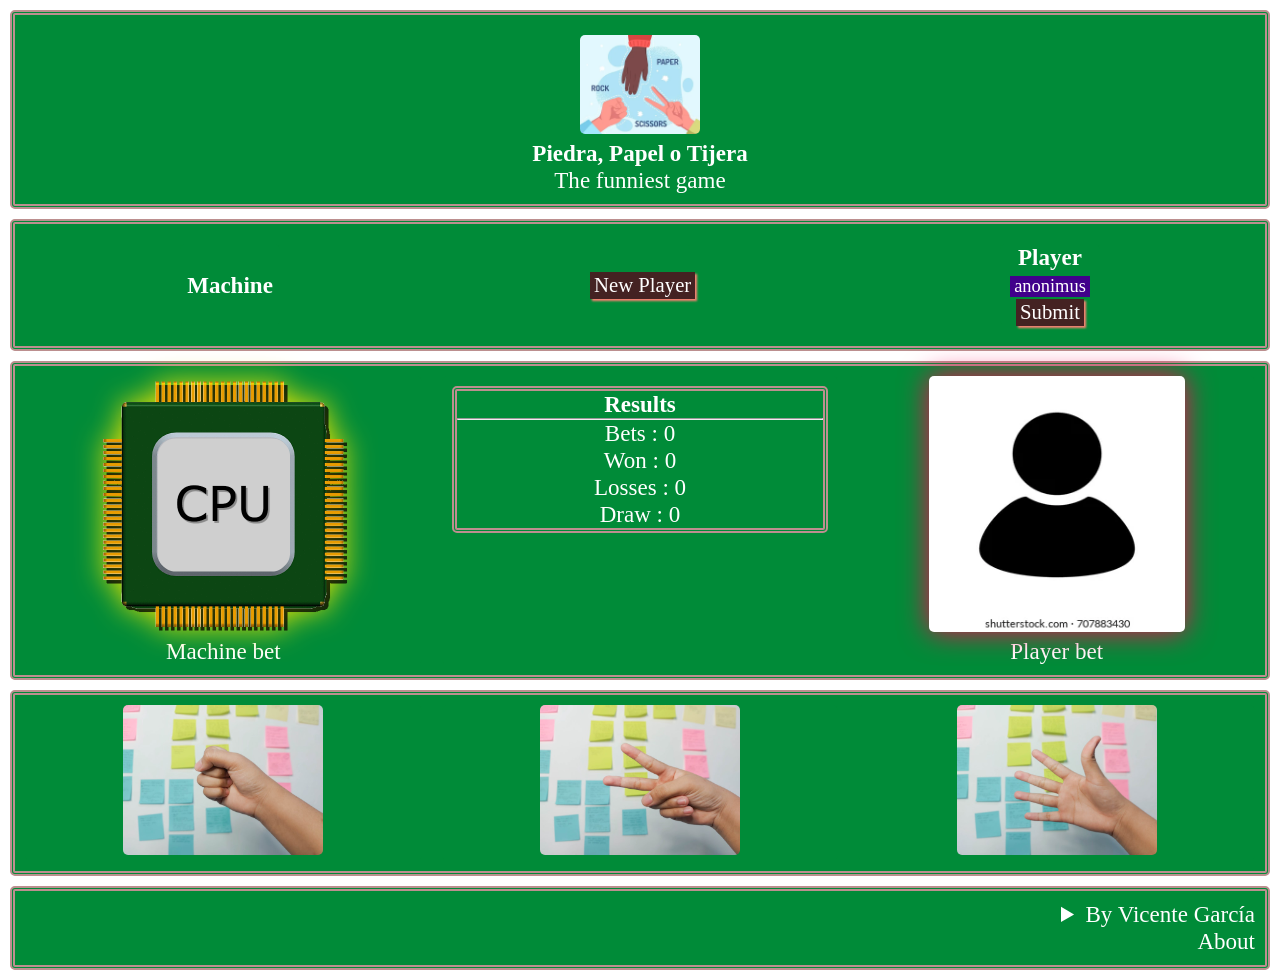
==== index.html @ 00f7163b "First Version No responsive behavior" ====
<!DOCTYPE html>
<html lang="en">
<head>
    <meta charset="UTF-8">
    <meta name="viewport" content="width=device-width, initial-scale=1.0">
    <meta name="autor" content="Vicente García">
    <title>Gifts & Tips for Christmas Eve</title>
    <base href="Index.html">
    <link rel="stylesheet" type="text/css" href="css/juego.css">
    <link rel="stylesheet" type="text/css" media="screen and (min-width: 501px) and (max-width: 1000px)" href="css/juegotab.css">
    <link rel="stylesheet" type="text/css" media="screen and (max-width: 500px)" href="css/juegotel.css">
    <link rel="icon" href="images/juego.webp" type="images/webp" sizes="16x16">  
    <script src="javas/juego.js"></script>
</head>
<body class="home">
    <header> <!-- Common to all pages -->
        <div class="flex-container">
            <div class="flex5">
                <a href="index.html">
                    <img id="icono" src="images/juego.webp" alt="logotipo">
                </a>
            </div>
            <hgroup class="flex5">
                <h1>Piedra, Papel o Tijera</h1>
                <p>The funniest game</p>
            </hgroup>
        </div>
    </header>

    <!-- tronco de la página -->
    <main>
        <nav class="flex-container">
                <div class="left_f">
                    <label><b>Machine</b></label>
                </div>
                <div class="flex1">
                    <input id="restart" type="submit" class="boton" value="New Player" onclick="reset()">
                </div>
                <div id="contenedor" class="right_f">
                    <b><label id="questionName">Player</label></b>
                    <input id="player_name" type="text" class="centrado" maxlength="10" required pattern="[a-zA-Z]" placeholder="your name" value="anonimus">
                    <input id="botonsub" type="submit" class="boton" value="Submit" onclick="register_name(player_name)">
                </div>            
        </nav>
        
        <div class="flex-container">
            <div class="flex2 juego">
                <img id="cpuChoice" src="images/cpu.png" alt="Piedra" class="machineColor" width="256" height="256">
                <figcaption>Machine bet</figcaption>
            </div>
            <div class="flex2 juego">
             <div class="tabla">
                <h2>Results</h2>
                <hr>
                <p>Bets :   <output id="outBets" name="Bets">0</output></p>
                <p>Won :    <output id="outWon" name="Won">0</output></p>
                <p>Losses : <output id="outLosses" name="Losses">0</output></p>
                <p>Draw :   <output id="outDraw" name="Draw">0</output></p>
             </div>
            </div>
            <div class="flex2 juego">
                <img id="playerChoice" src="images/player.webp" alt="Papel" class="playerColor" width="256" height="256">
                <figcaption>Player bet</figcaption>
            </div>
        
        </div>

        <div class="flex-container partida">
            <div class="flex2 juego">
                <img id="bs" class="select" src="images/piedra.jpg" alt="Piedra" width="200" 
                onclick="oneselect(2)"
                ondblclick="select(2)"></div>
            <div class="flex2 juego">
                <img id="bt" class="select" src="images/tijera.jpg" alt="Tijera" width="200" 
                onclick="oneselect(3)"
                ondblclick="select(3)"></div>
            <div class="flex2 juego">
                <img id="bp" class="select" src="images/papel.jpg" alt="Papel" width="200" 
                onclick="oneselect(1)"
                ondblclick="select(1)"></div>
        </div>
        
        
    </main>

    <footer> <!-- Common to all pages -->
        
            <details>
                <summary>
                    <a href="mailto:mrrmvgl@gmail.com?Subject=Me%20pongo%20en%20contacto%20con%20usted">By Vicente García</a>
                </summary>
                    All rights reserved. The content provided is for informational purposes only and the author assumes no liability for errors, omissions, or consequences arising from its use.
            </details>
            <a href="about.html">About</a>
        
    </footer>
</body>
</html>
---- css/juego.css ----
/* fuentes de texto */
*{
	font-size: 1.2rem;
	margin: 0;
	padding: 0;
	box-sizing: border-box;
	color: white;
	font-family: ss_18l;
}

header, nav, main div, footer{
	background-color: #008b38;
	background-size: cover;
	margin-bottom: 10px;
	margin-top: 10px;
	margin-left: 10px;
	margin-right: 10px;
	border: solid thick #bc8f8f;
	border-style: double;
	border-radius: 5px;
}

header{
	text-align: center;
	padding-top: 20px;
	padding-bottom: 10px;
}

/* tipos de letra por elementos */
h1{	font-family: 'ss_36b';}
hgroup p{ font-family: 'ss_36l';}
h2, h3,h4,h5{ font-family: 'ss_36l'; }
article p{ font-family: 'ss_18l'; font-size: 0.8em;}

#icono{
	width: 120px;
}

#icono:hover{
	transform: scale(120%);
	transition: 0.2s;
	filter: drop-shadow(0 0 0.75rem rgb(107, 20, 220));
}
/* nav */
nav{
	padding: 10px 10px 10px;
	align-content: center;
}
nav a{
	font-family: 'ss_18l';
	font-size: 0.9em;
	text-decoration-line: none;
	padding: 9px;
}
nav div{
	text-align: center;
	align-content: center;
	max-width: 100px;
	border: none;
}

/* en función de la página donde nos encontremos cambiaremos el aspecto de su enlace */
.home{
	nav a:nth-child(2){
		color: #c261b9;
	}
}
.lista{
	nav a:nth-child(1){
		color: #c261b9;
	}
}
.contacto{
	nav a:nth-child(3){
		color: #c261b9;
	}
}
.acerca{
	footer a:nth-child(2){
		color: #c261b9;
	}
}

nav a:hover{
	text-shadow: 3px;
	background-color: rosybrown;
	transition: 0.2s;
}
/* float */
.hide{
	float: right;
	border: #8b0080;
	margin-top: -3px;
	font-family: 'ss_18li';
	font-size: 0.9em;
}
.left_f{
	float: left;
}
.right_f{
	float: right;
}

#isearch{
	background-color: darkred;
	max-width: 170px;
	font-size: 0.8em;
	border-style: groove;
}
#nom_player{
	padding-right: 3px;
	margin-right: 3px;
	margin-bottom: 10px;
	width: 10em;
}
#botonsub, #restart{
	background-color: #422;
	padding: 2px 4px 2px 4px;
	font-family: 'ss_18b';
	font-size: 0.9em;
	box-shadow: 2px 2px 2px salmon;
}

main .flex-container{
	display: flex;
	justify-content: space-around;
	flex-wrap: wrap;
}

main .flex-container>*{
	width: 560px;
}

.flex1{	flex: 1; width: 80px;	}
.flex2{	flex: 2;	}
.flex3{	flex: 3; 	}
.flex4{	flex: 4; 	}
.flex5{	flex: 5; 	}

iframe{
	/* 'frameborder' no está admitido y ahora hay que colocar 'border' */
	border: 0;
	border-radius: 10px;
	transform: scale(0.8, 0.8);
}
/* no border en cuadros internos a main */
.noborder{
	border-style: none;
}

.justificado{
	text-align: justify;
}
.centrado{
	text-align: center;
	width: 80px;
}

article>*{
	min-width: 250px;
	padding: 10px 10px 10px;
	margin-top: 3px;
	margin-left: 10px;
	margin-right: 10px;
	margin-bottom: 3px;
	text-align: center;
}
article a{
	font-family: 'ss_18b';
	font-style: italic;
}
/* Contact */
aside{
	margin: 20px 10px 10px 20px;
	padding: 10px 10px 10px 10px;	
	
}

li>*{
	text-decoration-line: none;
	color:aquamarine;
}

footer{
	text-align: right;
	padding: 10px 10px 10px;
	font-size: 0.8em;	 
}

footer a, summary, div a{	text-decoration-line: none;}

/* About */

figure{
	padding:10px;
	margin: auto;
	text-align: center;
}

/* Product */
.modo:hover{
	transform-style: preserve-3d;
  	transform: perspective(20cm) rotateX(-15deg) rotateY(30deg);
	transition: 0.2s;
	filter: drop-shadow(0 0 0.75rem rgb(249, 246, 247));
}
#sexo, #terminos{
	text-align: center;
	padding: auto;
}
#sexo>*, #terminos>*{
	padding: 2%;
}

form{
	padding: 10px 3px 10px 3px;
	min-width: 330px;
	margin-left: 3px;
	margin-right: 3px;
}
fieldset{
	min-width: 300px;
	border: solid 1px darkgrey;
}

.justinput>*{
	padding-top: 10px;
	padding-left: 3px;
	padding-bottom: 10px;
	padding-right: 3px;
	font-family: 'ss_18li';
}

.acept, .reject{
	width: 5em;
	border-radius: 2%;
	border: outset;
	background-color: aquamarine;
	color: #422;
	font-family: 'ss_18b';
}
.reject{
	background-color: #c261b9;
}

input{
	background-color: rgb(65, 0, 139);
	max-width: 210px;
	font-size: 0.8em;
	border: none;
}
#calle{
	max-width: 320px;
}

.erroruser, .erroruserdata{
	text-decoration: double;
	color: aqua;
	text-shadow: 2px 2px #bc8f8f;
	font-family: 'ss_18b';
}

div .juego{
	text-align: center;
	border: none;
}

.machineColor{
	filter: drop-shadow(0 0 0.75rem rgb(233, 229, 2));
}
.playerColor{
	filter: drop-shadow(0 0 0.75rem rgb(246, 2, 83));
}

img{
	border-radius: 5px;
}
.select:hover{
	transform: scale(110%);
	transition: 0.5s;

}
.selectable{
	transform: scale(0.9);
	transition-delay: 0.1s;
	filter: drop-shadow(0 0 0.75rem crimson);
}
---- css/juegotab.css ----
*{
	font-size: 1.0em;	/* cambiamos el tamaño de la letra */
}

nav a:active{
	text-shadow: 3px;
	background-color: rosybrown;
	transition: 0.2s;
}
.right_f{
	width: 100px;
}

#icono{
	width: 100px;	/* cambiamos tamaño del icono */
}

#isearch{
	background-color: darkred;
	max-width: 120px;
	font-size: 1.2em;
}
#botosub{
	font-size: 1.2em;
}

.partida img{
	transform: scale(80%);
}

.tabla{
	min-width: 120px;
}
---- css/juegotel.css ----
*{
	font-size: 1.0em;	/* se hace el texto más pequeño */
}

header, nav, main div, footer{
	margin-left: 5px;	/* se reduce el margen exterior*/
	margin-right: 5px;
}

#icono{
	width: 60px;	/* el logo se hace más pequeño */
}

nav a:active{
	text-shadow: 3px;
	background-color: rosybrown;
	transition: 0.2s;
}

.hide{
	display: none;
}

main .flex-container>*{
	min-width: 250px;	/* reducimos las medidas de flex-container */
	max-width: 400px;
}

aside{
	min-width: 130px;	/*	Tenemos que poner una dimensión mínima para que no se separe */
}

#mapa{
	width: 90%;
}

fieldset{
	min-width: 270px;
}
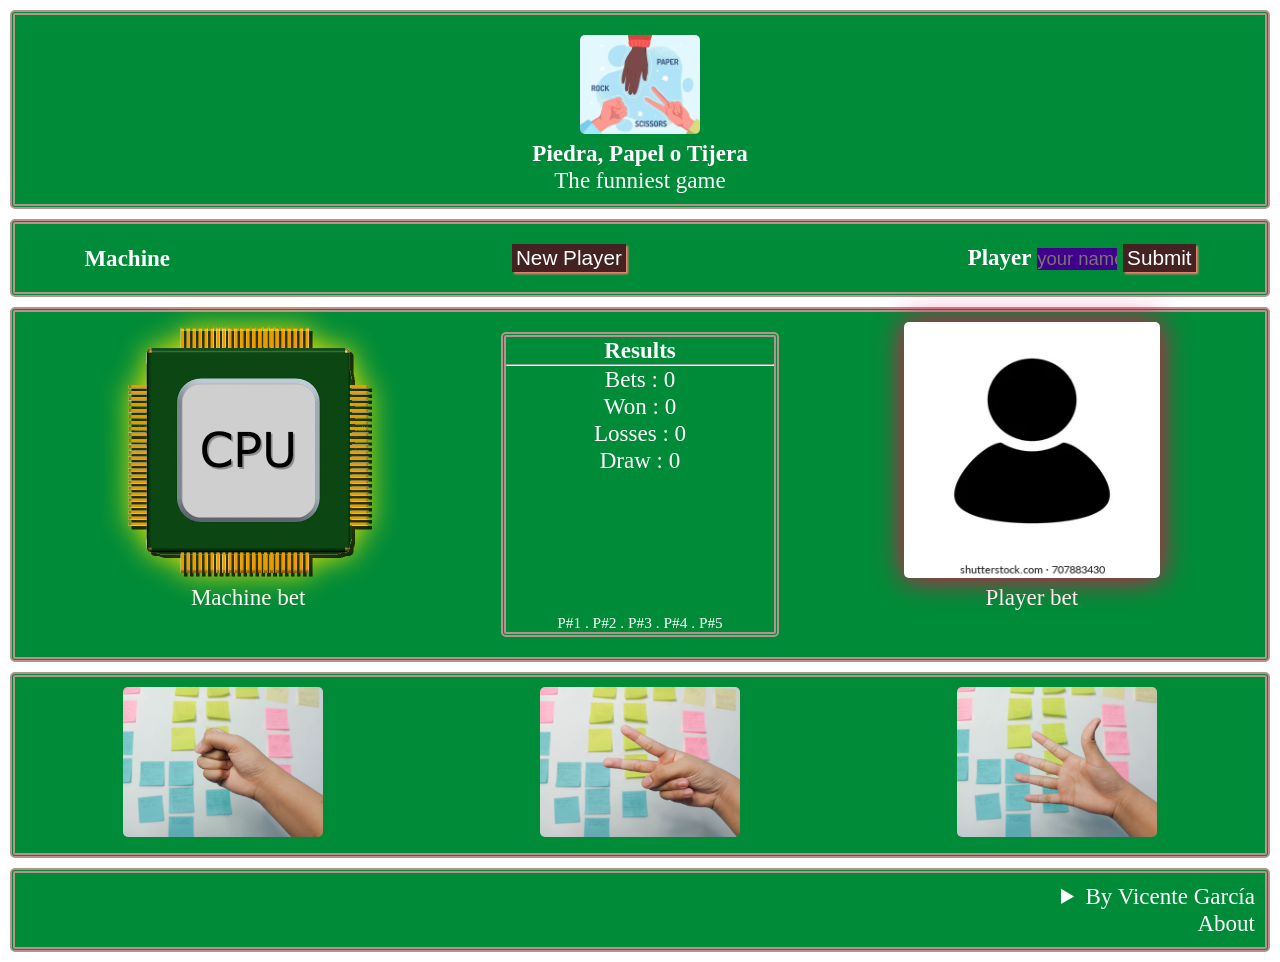
==== commit 89a7b7fe: "Version 3 - Mejora responsive - Mejora About - Añadir gráfico puntuación - Mejora de funcionalida" ====
--- a/index.html
+++ b/index.html
@@ -11,6 +11,8 @@
     <link rel="stylesheet" type="text/css" media="screen and (max-width: 500px)" href="css/juegotel.css">
     <link rel="icon" href="images/juego.webp" type="images/webp" sizes="16x16">  
     <script src="javas/juego.js"></script>
+    <script src="clase/Linea.js"></script>
+    
 </head>
 <body class="home">
     <header> <!-- Common to all pages -->
@@ -38,13 +40,13 @@
                 </div>
                 <div id="contenedor" class="right_f">
                     <b><label id="questionName">Player</label></b>
-                    <input id="player_name" type="text" class="centrado" maxlength="10" required pattern="[a-zA-Z]" placeholder="your name" value="anonimus">
+                    <input id="player_name" type="text" class="centrado" maxlength="10" required pattern="^[a-zA-Z]+$" placeholder="your name">
                     <input id="botonsub" type="submit" class="boton" value="Submit" onclick="register_name(player_name)">
                 </div>            
         </nav>
         
         <div class="flex-container">
-            <div class="flex2 juego">
+            <div class="flex3 juego">
                 <img id="cpuChoice" src="images/cpu.png" alt="Piedra" class="machineColor" width="256" height="256">
                 <figcaption>Machine bet</figcaption>
             </div>
@@ -52,20 +54,22 @@
              <div class="tabla">
                 <h2>Results</h2>
                 <hr>
-                <p>Bets :   <output id="outBets" name="Bets">0</output></p>
-                <p>Won :    <output id="outWon" name="Won">0</output></p>
-                <p>Losses : <output id="outLosses" name="Losses">0</output></p>
-                <p>Draw :   <output id="outDraw" name="Draw">0</output></p>
+                <p class="hide">Bets :   <output id="outBets" name="Bets">0</output></p>
+                <p class="hide">Won :    <output id="outWon" name="Won">0</output></p>
+                <p class="hide">Losses : <output id="outLosses" name="Losses">0</output></p>
+                <p class="hide">Draw :   <output id="outDraw" name="Draw">0</output></p>
+                <canvas id="playerChart" style="width:100%; max-width:700px"></canvas>
+                <p id="leyenda">P#1 . P#2 . P#3 . P#4 . P#5</p>
              </div>
             </div>
-            <div class="flex2 juego">
+            <div class="flex3 juego">
                 <img id="playerChoice" src="images/player.webp" alt="Papel" class="playerColor" width="256" height="256">
                 <figcaption>Player bet</figcaption>
             </div>
         
         </div>
 
-        <div class="flex-container partida">
+        <div class="flex-container2 partida">
             <div class="flex2 juego">
                 <img id="bs" class="select" src="images/piedra.jpg" alt="Piedra" width="200" 
                 onclick="oneselect(2)"
--- a/css/juego.css
+++ b/css/juego.css
@@ -5,7 +5,6 @@
 	padding: 0;
 	box-sizing: border-box;
 	color: white;
-	font-family: ss_18l;
 }
 
 header, nav, main div, footer{
@@ -26,12 +25,6 @@
 	padding-bottom: 10px;
 }
 
-/* tipos de letra por elementos */
-h1{	font-family: 'ss_36b';}
-hgroup p{ font-family: 'ss_36l';}
-h2, h3,h4,h5{ font-family: 'ss_36l'; }
-article p{ font-family: 'ss_18l'; font-size: 0.8em;}
-
 #icono{
 	width: 120px;
 }
@@ -47,7 +40,6 @@
 	align-content: center;
 }
 nav a{
-	font-family: 'ss_18l';
 	font-size: 0.9em;
 	text-decoration-line: none;
 	padding: 9px;
@@ -65,35 +57,14 @@
 		color: #c261b9;
 	}
 }
-.lista{
-	nav a:nth-child(1){
-		color: #c261b9;
-	}
-}
-.contacto{
-	nav a:nth-child(3){
-		color: #c261b9;
-	}
-}
+
 .acerca{
 	footer a:nth-child(2){
 		color: #c261b9;
 	}
 }
 
-nav a:hover{
-	text-shadow: 3px;
-	background-color: rosybrown;
-	transition: 0.2s;
-}
 /* float */
-.hide{
-	float: right;
-	border: #8b0080;
-	margin-top: -3px;
-	font-family: 'ss_18li';
-	font-size: 0.9em;
-}
 .left_f{
 	float: left;
 }
@@ -101,22 +72,9 @@
 	float: right;
 }
 
-#isearch{
-	background-color: darkred;
-	max-width: 170px;
-	font-size: 0.8em;
-	border-style: groove;
-}
-#nom_player{
-	padding-right: 3px;
-	margin-right: 3px;
-	margin-bottom: 10px;
-	width: 10em;
-}
 #botonsub, #restart{
 	background-color: #422;
 	padding: 2px 4px 2px 4px;
-	font-family: 'ss_18b';
 	font-size: 0.9em;
 	box-shadow: 2px 2px 2px salmon;
 }
@@ -128,21 +86,20 @@
 }
 
 main .flex-container>*{
-	width: 560px;
+	max-width: 560px;
+}
+.flex-container2{
+	display: flex;
+	justify-content: space-around;
+	flex-wrap: wrap;
 }
 
 .flex1{	flex: 1; width: 80px;	}
-.flex2{	flex: 2;	}
-.flex3{	flex: 3; 	}
+.flex2{	flex: 2; width: 20vw;	}
+.flex3{	flex: 3; width: 36vw;	}
 .flex4{	flex: 4; 	}
 .flex5{	flex: 5; 	}
 
-iframe{
-	/* 'frameborder' no está admitido y ahora hay que colocar 'border' */
-	border: 0;
-	border-radius: 10px;
-	transform: scale(0.8, 0.8);
-}
 /* no border en cuadros internos a main */
 .noborder{
 	border-style: none;
@@ -157,7 +114,7 @@
 }
 
 article>*{
-	min-width: 250px;
+	min-width: 200px;
 	padding: 10px 10px 10px;
 	margin-top: 3px;
 	margin-left: 10px;
@@ -166,20 +123,9 @@
 	text-align: center;
 }
 article a{
-	font-family: 'ss_18b';
 	font-style: italic;
 }
 /* Contact */
-aside{
-	margin: 20px 10px 10px 20px;
-	padding: 10px 10px 10px 10px;	
-	
-}
-
-li>*{
-	text-decoration-line: none;
-	color:aquamarine;
-}
 
 footer{
 	text-align: right;
@@ -192,55 +138,9 @@
 /* About */
 
 figure{
-	padding:10px;
-	margin: auto;
+	padding: 0px;
+	margin: auto 5px;
 	text-align: center;
-}
-
-/* Product */
-.modo:hover{
-	transform-style: preserve-3d;
-  	transform: perspective(20cm) rotateX(-15deg) rotateY(30deg);
-	transition: 0.2s;
-	filter: drop-shadow(0 0 0.75rem rgb(249, 246, 247));
-}
-#sexo, #terminos{
-	text-align: center;
-	padding: auto;
-}
-#sexo>*, #terminos>*{
-	padding: 2%;
-}
-
-form{
-	padding: 10px 3px 10px 3px;
-	min-width: 330px;
-	margin-left: 3px;
-	margin-right: 3px;
-}
-fieldset{
-	min-width: 300px;
-	border: solid 1px darkgrey;
-}
-
-.justinput>*{
-	padding-top: 10px;
-	padding-left: 3px;
-	padding-bottom: 10px;
-	padding-right: 3px;
-	font-family: 'ss_18li';
-}
-
-.acept, .reject{
-	width: 5em;
-	border-radius: 2%;
-	border: outset;
-	background-color: aquamarine;
-	color: #422;
-	font-family: 'ss_18b';
-}
-.reject{
-	background-color: #c261b9;
 }
 
 input{
@@ -248,16 +148,6 @@
 	max-width: 210px;
 	font-size: 0.8em;
 	border: none;
-}
-#calle{
-	max-width: 320px;
-}
-
-.erroruser, .erroruserdata{
-	text-decoration: double;
-	color: aqua;
-	text-shadow: 2px 2px #bc8f8f;
-	font-family: 'ss_18b';
 }
 
 div .juego{
@@ -285,3 +175,13 @@
 	transition-delay: 0.1s;
 	filter: drop-shadow(0 0 0.75rem crimson);
 }
+
+canvas {
+  top: 50%;
+  left: 50%;
+  transform: translate(22%, 0%);
+}
+
+#leyenda{
+	font-size: clamp(0.6em, 1.2vw, 1.5em);
+}
--- a/css/juegotab.css
+++ b/css/juegotab.css
@@ -1,5 +1,12 @@
 *{
 	font-size: 1.0em;	/* cambiamos el tamaño de la letra */
+}
+
+header, nav, main div, footer{
+	margin-left: 5px;
+	margin-top: 5px;
+	margin-right: 5px;
+	margin-bottom: 5px;
 }
 
 nav a:active{
@@ -9,6 +16,10 @@
 }
 .right_f{
 	width: 100px;
+}
+
+main .flex-container>*{
+	max-width: 200px;
 }
 
 #icono{
@@ -24,10 +35,15 @@
 	font-size: 1.2em;
 }
 
-.partida img{
-	transform: scale(80%);
+.tabla{
+	min-width: 120px;
 }
 
-.tabla{
-	min-width: 120px;
+#playerChoice, #cpuChoice{
+	width: 150px;
+	height: 150px;
+}
+
+img#bp, img#bs, img#bt{
+	width: 50%;
 }
--- a/css/juegotel.css
+++ b/css/juegotel.css
@@ -5,6 +5,8 @@
 header, nav, main div, footer{
 	margin-left: 5px;	/* se reduce el margen exterior*/
 	margin-right: 5px;
+	margin-top: 0px;
+	margin-bottom: 0px;
 }
 
 #icono{
@@ -37,3 +39,16 @@
 fieldset{
 	min-width: 270px;
 }
+
+main .flex-container2>*{
+	max-width: 100px;
+}
+
+img#bp, img#bs, img#bt{
+	width: 70%;
+}
+
+#cpuChoice, #playerChoice{
+	width: 100px;
+	height: 100px;
+}
